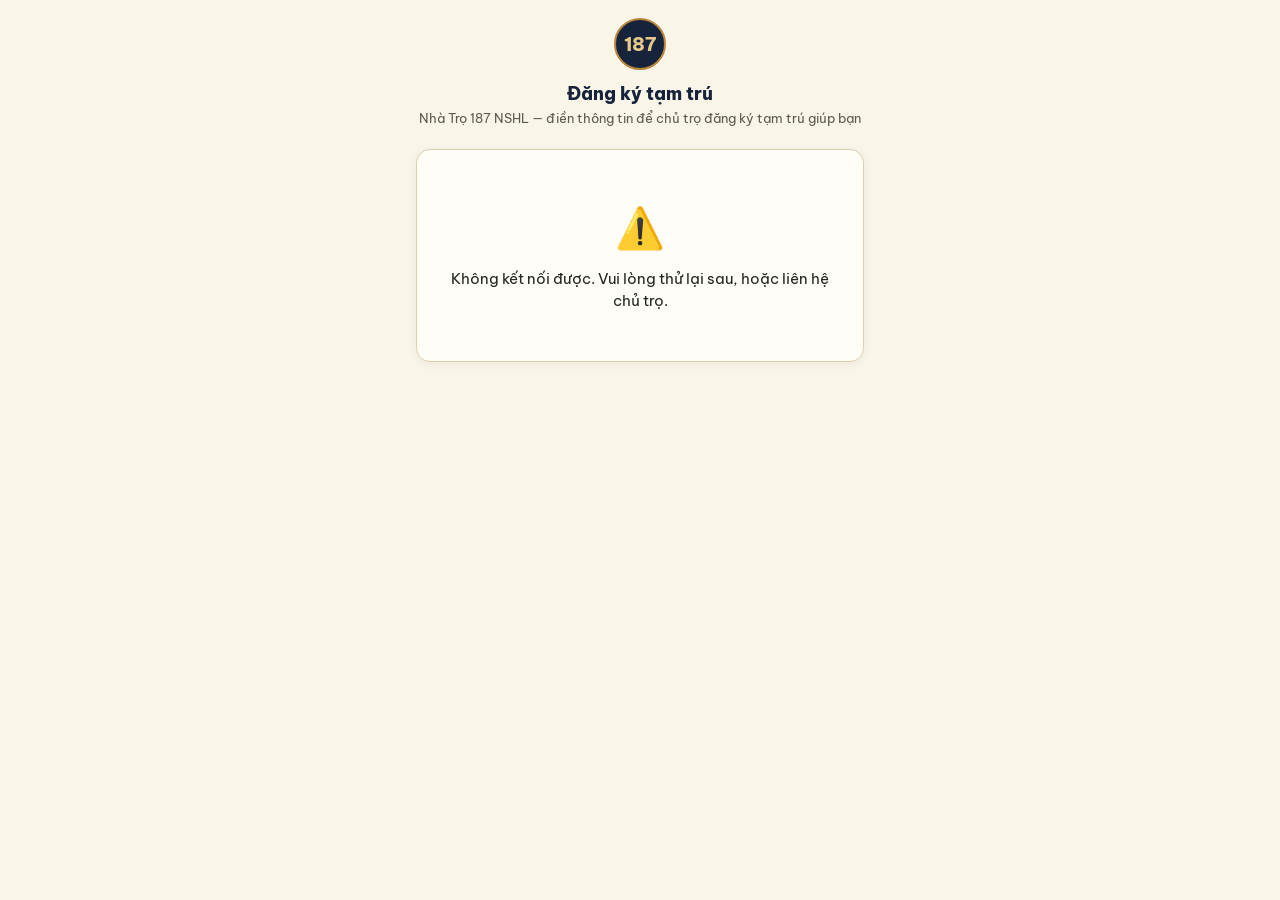
==== dangky.html @ ac2dc5b4 "Create dangky.html" ====
<!DOCTYPE html>
<html lang="vi">
<head>
<meta charset="UTF-8">
<meta name="viewport" content="width=device-width, initial-scale=1.0, maximum-scale=5, user-scalable=yes">
<title>Đăng ký tạm trú — Nhà Trọ 187 NSHL</title>
<link rel="preconnect" href="https://fonts.googleapis.com">
<link href="https://fonts.googleapis.com/css2?family=Be+Vietnam+Pro:wght@400;500;600;700;800&display=swap" rel="stylesheet">
<style>
:root{
  --paper:#FAF5E9; --card:#FFFDF8; --ink:#22241F; --ink-soft:#5B5A4E;
  --navy:#16233B; --brass:#B8863B; --brass-dark:#8C6526; --brass-light:#E6C989;
  --brick:#A8442B; --green-ok:#2F6B4F; --green-bg:#E3EFE6; --line:#DCCFAE; --danger:#B23A3A; --danger-bg:#F6E4E1;
}
*{box-sizing:border-box;}
html,body{margin:0;padding:0;}
body{background:var(--paper); color:var(--ink); font-family:'Be Vietnam Pro',-apple-system,sans-serif; font-size:15px; line-height:1.5; min-height:100vh;}
.wrap{max-width:480px; margin:0 auto; padding:18px 16px 40px;}
.seal{width:52px;height:52px;border-radius:50%; margin:0 auto 10px; display:flex; align-items:center; justify-content:center; background:var(--navy); color:var(--brass-light); font-weight:800; font-size:19px; border:2px solid var(--brass);}
h1{font-size:18px; text-align:center; margin:0 0 2px; color:var(--navy); font-weight:800;}
p.sub{text-align:center; color:var(--ink-soft); margin:0 0 20px; font-size:13px;}
.card{background:var(--card); border:1px solid var(--line); border-radius:14px; padding:18px; box-shadow:0 2px 10px rgba(22,35,59,.06); margin-bottom:14px;}
.room-banner{background:var(--brass-light); color:var(--brass-dark); border-radius:10px; padding:12px 14px; font-weight:800; font-size:14px; text-align:center; margin-bottom:14px; border:2px dashed var(--brass-dark);}
.field{margin-bottom:13px;}
.field label{display:block; font-size:12.5px; font-weight:600; color:var(--ink-soft); margin-bottom:5px;}
.field input, .field select{width:100%; padding:11px 12px; border:1px solid var(--line); border-radius:8px; background:#fff; color:var(--ink); font-size:15px;}
.field select{font-weight:700;}
.field input:focus, .field select:focus{outline:2px solid var(--brass-light); border-color:var(--brass);}
.req{color:var(--brick);}
.btn{display:inline-flex; align-items:center; justify-content:center; gap:6px; padding:12px 16px; border-radius:9px; border:1px solid transparent; font-weight:700; font-size:14.5px; width:100%; cursor:pointer;}
.btn-primary{background:var(--navy); color:#fff;}
.btn-outline{background:transparent; border-color:var(--line); color:var(--ink);}
.btn-sm{width:auto; padding:8px 12px; font-size:13px;}
.photo-box{border:1px dashed var(--line); border-radius:10px; padding:12px; text-align:center;}
.photo-box img{max-width:100%; border-radius:8px; margin-bottom:8px; display:block;}
.photo-actions{display:flex; gap:8px; justify-content:center; flex-wrap:wrap; margin-top:8px;}
.msg-box{text-align:center; padding:30px 16px;}
.msg-box .big{font-size:40px; margin-bottom:10px;}
.err-msg{color:var(--brick); font-size:13px; text-align:center; margin-top:10px; min-height:16px;}
.hint{font-size:11.5px; color:var(--ink-soft); margin-top:4px;}
.spinner{display:inline-block; width:14px; height:14px; border:2px solid rgba(255,255,255,.4); border-top-color:#fff; border-radius:50%; animation:spin .7s linear infinite; margin-right:6px;}
@keyframes spin{to{transform:rotate(360deg);}}
</style>
</head>
<body>
<div class="wrap">
  <div class="seal">187</div>
  <h1>Đăng ký tạm trú</h1>
  <p class="sub">Nhà Trọ 187 NSHL — điền thông tin để chủ trọ đăng ký tạm trú giúp bạn</p>
  <div id="content"><div class="card"><div class="msg-box">Đang kiểm tra liên kết…</div></div></div>
</div>

<script>
const WEBHOOK_URL = "https://script.google.com/macros/s/AKfycbzoLf_on_-YQcQBbGP_v0KvcoDlQDTaAsa7vgu5CFuiZDrvbzYg-w23-lYhY1lptvVJ/exec";
let selectedCccdFile = null, selectedHopDongFile = null;
let cccdRotation = 0, hopDongRotation = 0;

async function boot(){
  const content = document.getElementById('content');
  if(!WEBHOOK_URL){
    content.innerHTML = `<div class="card"><div class="msg-box"><div class="big">⚠️</div>Trang chưa được cấu hình đầy đủ. Vui lòng liên hệ chủ trọ.</div></div>`;
    return;
  }
  try{
    const res = await fetch(WEBHOOK_URL, {method:'POST', headers:{'Content-Type':'text/plain;charset=utf-8'}, body: JSON.stringify({action:'checkTamTruWindow'})});
    const json = await res.json();
    if(json && json.status==='ok' && json.open){
      renderForm(json);
    } else {
      content.innerHTML = `<div class="card"><div class="msg-box"><div class="big">🔒</div><b>Liên kết này hiện đã đóng</b><br><br>Vui lòng liên hệ chủ trọ để nhận liên kết đăng ký mới.</div></div>`;
    }
  }catch(err){
    content.innerHTML = `<div class="card"><div class="msg-box"><div class="big">⚠️</div>Không kết nối được. Vui lòng thử lại sau, hoặc liên hệ chủ trọ.</div></div>`;
  }
}

function renderForm(){
  const content = document.getElementById('content');
  let roomOptions = '<option value="">— Chọn số phòng —</option>';
  for(let i=1;i<=48;i++){ roomOptions += `<option value="${i}">Phòng ${i}</option>`; }
  content.innerHTML = `
    <div class="room-banner">⚠️ Vui lòng chọn ĐÚNG số phòng bạn đang ở trước khi điền tiếp bên dưới</div>
    <div class="card">
      <div class="field">
        <label>Số phòng đang ở <span class="req">*</span></label>
        <select id="f_phong">${roomOptions}</select>
      </div>
      <div class="field"><label>Họ và tên <span class="req">*</span></label><input type="text" id="f_hoten" spellcheck="false" autocorrect="off"></div>
      <div class="field"><label>Số điện thoại</label><input type="tel" id="f_sdt" spellcheck="false"></div>
      <div class="field"><label>Ngày sinh</label><input type="date" id="f_ngaysinh"></div>
      <div class="field"><label>Giới tính</label>
        <select id="f_gioitinh"><option value="">—</option><option value="Nam">Nam</option><option value="Nữ">Nữ</option></select>
      </div>
      <div class="field"><label>Số CCCD <span class="req">*</span></label><input type="text" id="f_cccd" inputmode="numeric" spellcheck="false"></div>
      <div class="field"><label>Ngày cấp CCCD</label><input type="date" id="f_ngaycap"></div>
      <div class="field"><label>Nơi cấp</label><input type="text" id="f_noicap" spellcheck="false"></div>
      <div class="field"><label>Địa chỉ thường trú (theo CCCD)</label><input type="text" id="f_thuongtru" spellcheck="false"></div>
      <div class="field"><label>Nghề nghiệp</label><input type="text" id="f_nghenghiep" spellcheck="false"></div>
    </div>

    <div class="card">
      <div class="field" style="margin-bottom:8px;"><label>📷 Ảnh CCCD (mặt trước hoặc gộp cả 2 mặt)</label></div>
      <div class="photo-box" id="cccdBox">
        <label class="btn btn-outline" style="margin:0;">📎 Chọn ảnh / Chụp ảnh
          <input type="file" accept="image/*" capture="environment" style="display:none" onchange="onPickPhoto(this.files[0],'cccd')">
        </label>
      </div>
    </div>

    <div class="card">
      <div class="field" style="margin-bottom:8px;"><label>📄 Ảnh hợp đồng (nếu có)</label></div>
      <div class="photo-box" id="hopDongBox">
        <label class="btn btn-outline" style="margin:0;">📎 Chọn ảnh / Chụp ảnh
          <input type="file" accept="image/*" capture="environment" style="display:none" onchange="onPickPhoto(this.files[0],'hopdong')">
        </label>
      </div>
    </div>

    <button class="btn btn-primary" id="submitBtn" onclick="submitForm()">Gửi đăng ký</button>
    <div class="err-msg" id="formErr"></div>
    <p class="hint" style="text-align:center;">Thông tin của bạn sẽ được chủ trọ xem lại và xác nhận trước khi hoàn tất đăng ký tạm trú.</p>
  `;
}

function onPickPhoto(file, kind){
  if(!file) return;
  const reader = new FileReader();
  reader.onload = ()=>{
    const img = new Image();
    img.onload = ()=>{
      if(kind==='cccd'){ selectedCccdFile = img; cccdRotation = 0; renderPhotoPreview('cccd'); }
      else { selectedHopDongFile = img; hopDongRotation = 0; renderPhotoPreview('hopdong'); }
    };
    img.src = reader.result;
  };
  reader.readAsDataURL(file);
}
function renderPhotoPreview(kind){
  const box = document.getElementById(kind==='cccd'?'cccdBox':'hopDongBox');
  const img = kind==='cccd'?selectedCccdFile:selectedHopDongFile;
  const rot = kind==='cccd'?cccdRotation:hopDongRotation;
  const dataUrl = rotatedDataUrl(img, rot, 0.6);
  box.innerHTML = `
    <img src="${dataUrl}" style="transform:none;">
    <div class="photo-actions">
      <button class="btn btn-outline btn-sm" onclick="rotatePhoto('${kind}',-90)">↺ Xoay trái</button>
      <button class="btn btn-outline btn-sm" onclick="rotatePhoto('${kind}',90)">↻ Xoay phải</button>
      <label class="btn btn-outline btn-sm" style="margin:0;">📎 Chọn lại
        <input type="file" accept="image/*" capture="environment" style="display:none" onchange="onPickPhoto(this.files[0],'${kind}')">
      </label>
    </div>
  `;
}
function rotatePhoto(kind, delta){
  if(kind==='cccd'){ cccdRotation = (cccdRotation + delta + 360) % 360; renderPhotoPreview('cccd'); }
  else { hopDongRotation = (hopDongRotation + delta + 360) % 360; renderPhotoPreview('hopdong'); }
}
function rotatedDataUrl(img, rotationDeg, quality){
  const swap = (rotationDeg===90 || rotationDeg===270);
  const w = swap ? img.height : img.width;
  const h = swap ? img.width : img.height;
  const canvas = document.createElement('canvas');
  canvas.width = w; canvas.height = h;
  const ctx = canvas.getContext('2d');
  ctx.translate(w/2, h/2);
  ctx.rotate(rotationDeg*Math.PI/180);
  ctx.drawImage(img, -img.width/2, -img.height/2);
  return canvas.toDataURL('image/jpeg', quality||0.8);
}
function compressedBase64(img, rotationDeg, maxDim){
  const swap = (rotationDeg===90 || rotationDeg===270);
  let w = swap ? img.height : img.width;
  let h = swap ? img.width : img.height;
  if(w>=h && w>maxDim){ h = Math.round(h*maxDim/w); w = maxDim; }
  else if(h>w && h>maxDim){ w = Math.round(w*maxDim/h); h = maxDim; }
  const canvas = document.createElement('canvas');
  canvas.width = w; canvas.height = h;
  const ctx = canvas.getContext('2d');
  ctx.translate(w/2, h/2);
  ctx.rotate(rotationDeg*Math.PI/180);
  const dw = swap ? h : w, dh = swap ? w : h;
  ctx.drawImage(img, -dw/2, -dh/2, dw, dh);
  return canvas.toDataURL('image/jpeg', 0.8).split(',')[1];
}

async function submitForm(){
  const errEl = document.getElementById('formErr');
  const btn = document.getElementById('submitBtn');
  const phong = document.getElementById('f_phong').value;
  const hoten = document.getElementById('f_hoten').value.trim();
  const cccd = document.getElementById('f_cccd').value.trim();
  if(!phong){ errEl.textContent = 'Vui lòng chọn số phòng.'; return; }
  if(!hoten){ errEl.textContent = 'Vui lòng nhập họ tên.'; return; }
  if(!cccd){ errEl.textContent = 'Vui lòng nhập số CCCD.'; return; }
  errEl.textContent = '';
  btn.disabled = true;
  btn.innerHTML = '<span class="spinner"></span> Đang gửi…';
  try{
    const payload = {
      action:'submitTamTruPending',
      phong: Number(phong),
      hoTen: hoten,
      soDienThoai: document.getElementById('f_sdt').value.trim(),
      ngaySinh: document.getElementById('f_ngaysinh').value,
      gioiTinh: document.getElementById('f_gioitinh').value,
      cccd: cccd,
      ngayCap: document.getElementById('f_ngaycap').value,
      noiCap: document.getElementById('f_noicap').value.trim(),
      thuongTru: document.getElementById('f_thuongtru').value.trim(),
      ngheNghiep: document.getElementById('f_nghenghiep').value.trim()
    };
    if(selectedCccdFile) payload.cccdBase64 = compressedBase64(selectedCccdFile, cccdRotation, 1600);
    if(selectedHopDongFile) payload.hopDongBase64 = compressedBase64(selectedHopDongFile, hopDongRotation, 1600);

    const res = await fetch(WEBHOOK_URL, {method:'POST', headers:{'Content-Type':'text/plain;charset=utf-8'}, body: JSON.stringify(payload)});
    const json = await res.json();
    if(json && json.status==='ok'){
      showSuccess();
    } else if(json && json.message==='full'){
      errEl.textContent = 'Đã đủ số lượng đăng ký cho đợt này. Vui lòng liên hệ chủ trọ.';
      btn.disabled = false; btn.textContent = 'Gửi đăng ký';
    } else if(json && json.message==='closed'){
      errEl.textContent = 'Liên kết đã đóng. Vui lòng liên hệ chủ trọ để nhận liên kết mới.';
      btn.disabled = false; btn.textContent = 'Gửi đăng ký';
    } else {
      errEl.textContent = 'Gửi thất bại, vui lòng thử lại.';
      btn.disabled = false; btn.textContent = 'Gửi đăng ký';
    }
  }catch(err){
    errEl.textContent = 'Lỗi kết nối, vui lòng thử lại.';
    btn.disabled = false; btn.textContent = 'Gửi đăng ký';
  }
}

function showSuccess(){
  const content = document.getElementById('content');
  content.innerHTML = `
    <div class="card">
      <div class="msg-box">
        <div class="big">✅</div>
        <b>Đã gửi đăng ký thành công!</b><br>
        <span style="color:var(--ink-soft); font-size:13px;">Chủ trọ sẽ xem lại và xác nhận thông tin của bạn.</span>
      </div>
      <button class="btn btn-primary" onclick="boot()">➕ Đăng ký cho người tiếp theo</button>
      <div style="height:8px;"></div>
      <button class="btn btn-outline" onclick="exitPage()">Thoát</button>
    </div>
  `;
}
function exitPage(){
  document.getElementById('content').innerHTML = '<div class="card"><div class="msg-box">Bạn có thể đóng trang này. Cảm ơn bạn!</div></div>';
}

boot();
</script>
</body>
</html>
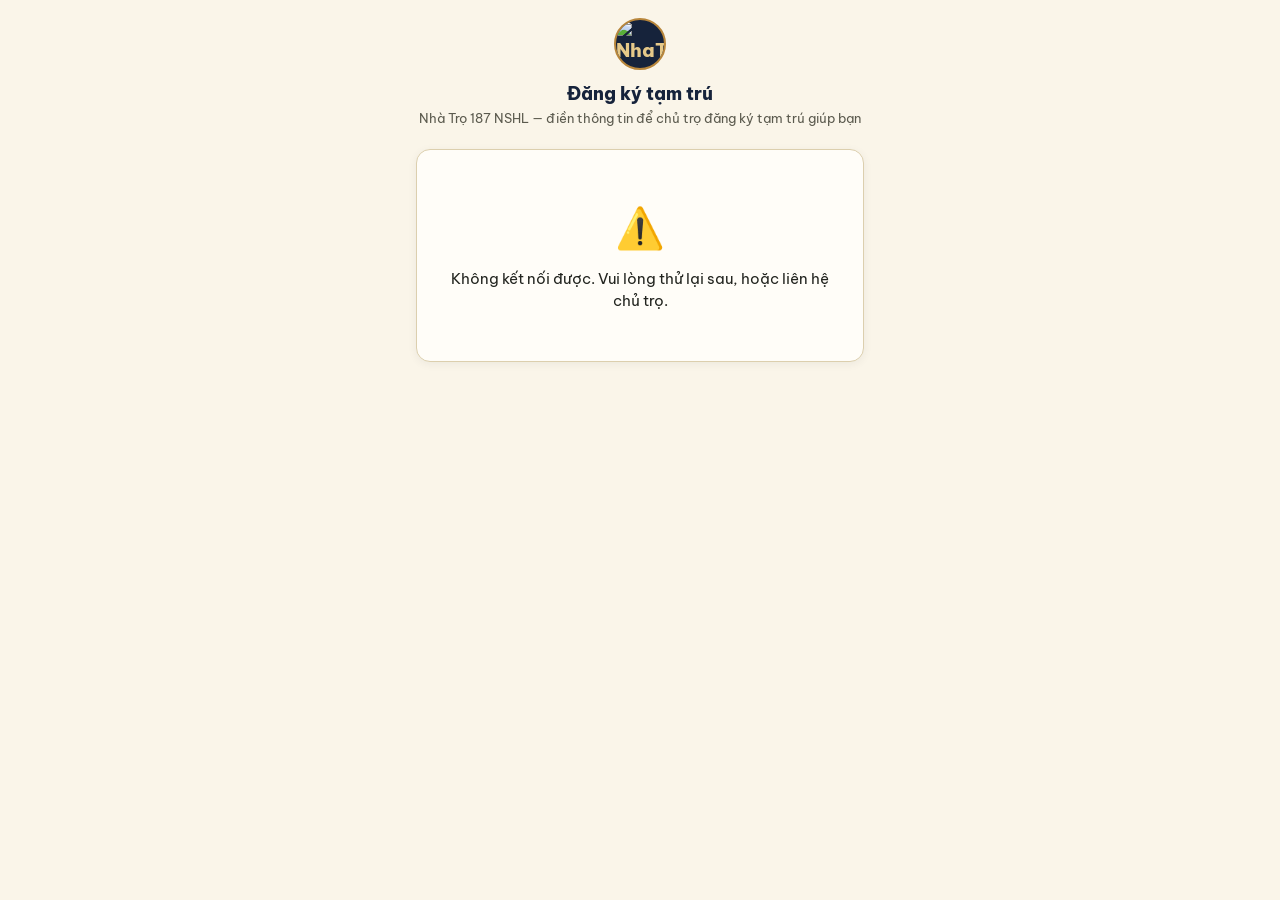
==== commit 8da37ba9: "Update dangky.html" ====
--- a/dangky.html
+++ b/dangky.html
@@ -44,7 +44,7 @@
 </head>
 <body>
 <div class="wrap">
-  <div class="seal">187</div>
+  <img src="logo_187_xanhla.png" alt="NhaTro187" style="width:52px;height:52px;border-radius:50%;object-fit:contain;margin:0 auto 10px;display:block;border:2px solid var(--brass);" class="seal">
   <h1>Đăng ký tạm trú</h1>
   <p class="sub">Nhà Trọ 187 NSHL — điền thông tin để chủ trọ đăng ký tạm trú giúp bạn</p>
   <div id="content"><div class="card"><div class="msg-box">Đang kiểm tra liên kết…</div></div></div>
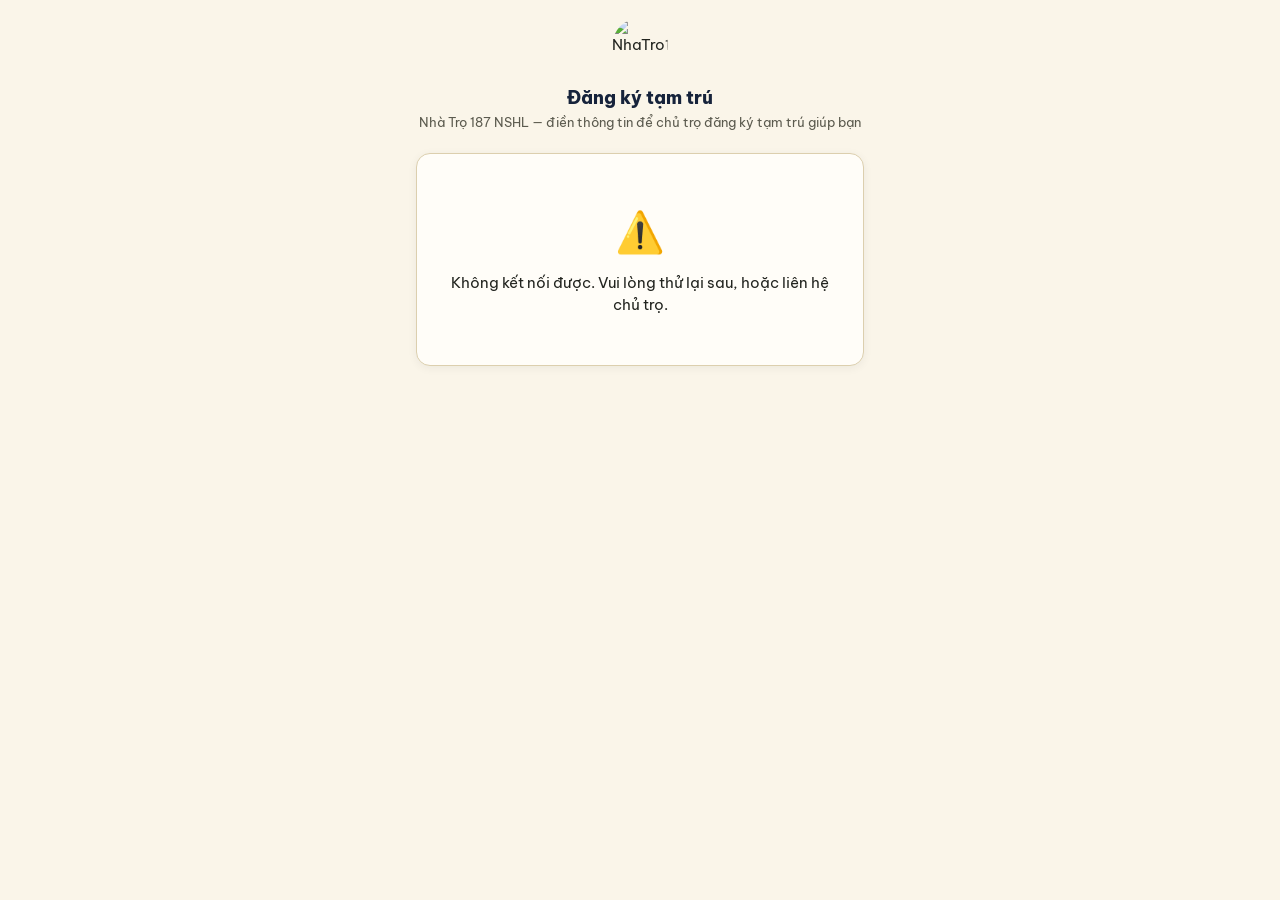
==== commit 0e77a06b: "Update dangky.html v4.3" ====
--- a/dangky.html
+++ b/dangky.html
@@ -40,11 +40,34 @@
 .hint{font-size:11.5px; color:var(--ink-soft); margin-top:4px;}
 .spinner{display:inline-block; width:14px; height:14px; border:2px solid rgba(255,255,255,.4); border-top-color:#fff; border-radius:50%; animation:spin .7s linear infinite; margin-right:6px;}
 @keyframes spin{to{transform:rotate(360deg);}}
+
+/* === CSS FIX v4.3 - Form Layout === */
+.field { display: block !important; margin-bottom: 14px; }
+.field label { display: block !important; font-size: 12px; font-weight: 600; color: var(--ink-soft); margin-bottom: 5px; text-transform: uppercase; letter-spacing: .04em; }
+.field input, .field select, .field textarea { display: block !important; width: 100%; padding: 10px 12px; border: 1px solid var(--line); border-radius: 8px; background: #fff; color: var(--ink); margin: 0; }
+.field input:focus, .field select:focus, .field textarea:focus { outline: 2px solid var(--brass-light); border-color: var(--brass); }
+.f { display: block !important; margin-bottom: 10px; }
+.f label { display: block !important; font-size: 11px; color: var(--ink-soft); margin-bottom: 4px; font-weight: 600; }
+.f input, .f select { display: block !important; width: 100%; padding: 7px 9px; border: 1px solid var(--line); border-radius: 6px; margin: 0; }
+.form-card { max-width: 500px; margin: 0 auto; padding: 20px; background: white; border-radius: 12px; box-shadow: 0 2px 8px rgba(0,0,0,0.1); }
+.btn-block { display: block !important; width: 100%; }
+.field-error { display: none; color: #B23A3A; font-size: 12px; margin-top: 6px; font-weight: 500; animation: slideDown 0.2s ease; }
+.field-error.show { display: block; }
+.field-valid-input { border-color: #2F6B4F !important; background-color: rgba(47, 107, 79, 0.02) !important; }
+.field-error-input { border-color: #B23A3A !important; background-color: rgba(178, 58, 58, 0.02) !important; }
+@keyframes slideDown { from { opacity: 0; transform: translateY(-4px); } to { opacity: 1; transform: translateY(0); } }
+.notification { position: fixed; bottom: 20px; right: 20px; max-width: 400px; padding: 16px 20px; border-radius: 8px; background: var(--card); border-left: 4px solid; box-shadow: 0 4px 12px rgba(0, 0, 0, 0.15); animation: slideInUp 0.3s ease; z-index: 9998; }
+.notification.success { border-left-color: #2F6B4F; background-color: rgba(47, 107, 79, 0.05); }
+.notification.error { border-left-color: #B23A3A; background-color: rgba(178, 58, 58, 0.05); }
+.notification.info { border-left-color: #B8863B; background-color: rgba(184, 134, 59, 0.05); }
+@keyframes slideInUp { from { transform: translateY(100%); opacity: 0; } to { transform: translateY(0); opacity: 1; } }
 </style>
+<!-- Optimization v4.3 CSS -->
+<link rel="stylesheet" href="optimization.css">
 </head>
 <body>
 <div class="wrap">
-  <img src="logo_187_xanhla.png" alt="NhaTro187" style="width:52px;height:52px;border-radius:50%;object-fit:contain;margin:0 auto 10px;display:block;border:2px solid var(--brass);" class="seal">
+  <img src="logo_187_xanhla.png" alt="NhaTro187" style="width:56px;height:56px;border-radius:50%;object-fit:contain;margin:0 auto 10px;display:block;" loading="lazy">
   <h1>Đăng ký tạm trú</h1>
   <p class="sub">Nhà Trọ 187 NSHL — điền thông tin để chủ trọ đăng ký tạm trú giúp bạn</p>
   <div id="content"><div class="card"><div class="msg-box">Đang kiểm tra liên kết…</div></div></div>
@@ -252,6 +275,25 @@
 }
 
 boot();
+
+// ===== NOTIFICATION FUNCTION v4.3 =====
+function showNotification(message, type = 'info') {
+  const notification = document.createElement('div');
+  notification.className = `notification ${type}`;
+  notification.setAttribute('role', 'status');
+  notification.setAttribute('aria-live', 'polite');
+  notification.textContent = message;
+  
+  document.body.appendChild(notification);
+  
+  setTimeout(() => {
+    notification.classList.add('hide');
+    setTimeout(() => notification.remove(), 300);
+  }, 3000);
+}
 </script>
+
+<!-- Optimization v4.3 Module -->
+<script src="optimization.js" defer></script>
 </body>
 </html>
--- a/optimization.css
+++ b/optimization.css
@@ -0,0 +1,343 @@
+/* ==========================================
+   OPTIMIZATION CSS v4.3
+   Skeleton Loaders | Loading States | Validation Feedback | Lazy Loading
+   ========================================== */
+
+/* ===== 1. SKELETON LOADERS ===== */
+
+.skeleton-item {
+  padding: 12px;
+  background: var(--card, #fff);
+  border-radius: 8px;
+  border: 1px solid var(--line, #e0e0e0);
+  margin-bottom: 12px;
+}
+
+.skeleton-line {
+  height: 12px;
+  background: linear-gradient(90deg, #f0f0f0 25%, #e0e0e0 50%, #f0f0f0 75%);
+  background-size: 200% 100%;
+  animation: skeleton-loading 1.5s infinite;
+  border-radius: 4px;
+}
+
+@keyframes skeleton-loading {
+  0% {
+    background-position: 200% 0;
+  }
+  100% {
+    background-position: -200% 0;
+  }
+}
+
+/* ===== 2. LOADING SPINNER ===== */
+
+.spinner-container {
+  display: flex;
+  flex-direction: column;
+  align-items: center;
+  justify-content: center;
+  padding: 40px 20px;
+  gap: 16px;
+}
+
+.spinner {
+  width: 40px;
+  height: 40px;
+  border: 4px solid rgba(22, 35, 59, 0.1);
+  border-top-color: #16233B;
+  border-radius: 50%;
+  animation: spinner-spin 0.8s linear infinite;
+}
+
+@keyframes spinner-spin {
+  to {
+    transform: rotate(360deg);
+  }
+}
+
+.spinner-text {
+  color: #16233B;
+  font-size: 14px;
+  font-weight: 600;
+  margin: 0;
+}
+
+/* ===== 3. FORM VALIDATION FEEDBACK ===== */
+
+.field {
+  position: relative;
+  margin-bottom: 14px;
+}
+
+.field input,
+.field select,
+.field textarea {
+  transition: all 0.2s ease;
+  position: relative;
+}
+
+/* Valid input styling */
+.field-valid-input {
+  border-color: #2F6B4F !important;
+  background-color: rgba(47, 107, 79, 0.02) !important;
+}
+
+.field-valid-input::after {
+  content: '✓';
+  position: absolute;
+  right: 10px;
+  top: 50%;
+  transform: translateY(-50%);
+  color: #2F6B4F;
+  font-weight: bold;
+}
+
+/* Error input styling */
+.field-error-input {
+  border-color: #B23A3A !important;
+  background-color: rgba(178, 58, 58, 0.02) !important;
+}
+
+.field-error-input::after {
+  content: '✕';
+  position: absolute;
+  right: 10px;
+  top: 50%;
+  transform: translateY(-50%);
+  color: #B23A3A;
+  font-weight: bold;
+}
+
+/* Error message styling */
+.field-error {
+  display: none;
+  color: #B23A3A;
+  font-size: 12px;
+  margin-top: 6px;
+  font-weight: 500;
+  animation: slideDown 0.2s ease;
+}
+
+.field-error.show {
+  display: block;
+}
+
+@keyframes slideDown {
+  from {
+    opacity: 0;
+    transform: translateY(-4px);
+  }
+  to {
+    opacity: 1;
+    transform: translateY(0);
+  }
+}
+
+/* Success message styling */
+.field-success {
+  display: none;
+  color: #2F6B4F;
+  font-size: 12px;
+  margin-top: 6px;
+  font-weight: 500;
+  animation: slideDown 0.2s ease;
+}
+
+.field-success.show {
+  display: block;
+}
+
+/* ===== 4. LAZY LOADING PLACEHOLDER ===== */
+
+img[loading="lazy"] {
+  background-color: #f0f0f0;
+  animation: pulse 2s ease-in-out infinite;
+}
+
+@keyframes pulse {
+  0%, 100% {
+    opacity: 1;
+  }
+  50% {
+    opacity: 0.7;
+  }
+}
+
+/* ===== 5. LOADING STATE ===== */
+
+.loading {
+  pointer-events: none;
+  opacity: 0.6;
+}
+
+.loading-overlay {
+  position: fixed;
+  top: 0;
+  left: 0;
+  right: 0;
+  bottom: 0;
+  background: rgba(0, 0, 0, 0.3);
+  display: flex;
+  align-items: center;
+  justify-content: center;
+  z-index: 9999;
+  backdrop-filter: blur(2px);
+}
+
+.loading-overlay.hidden {
+  display: none;
+}
+
+/* ===== 6. BUTTON LOADING STATE ===== */
+
+.btn.btn-loading {
+  position: relative;
+  color: transparent;
+  pointer-events: none;
+}
+
+.btn.btn-loading::after {
+  content: '';
+  position: absolute;
+  left: 50%;
+  top: 50%;
+  transform: translate(-50%, -50%);
+  width: 16px;
+  height: 16px;
+  border: 2px solid currentColor;
+  border-top-color: transparent;
+  border-radius: 50%;
+  animation: spinner-spin 0.8s linear infinite;
+}
+
+/* ===== 7. ACCESSIBILITY - SCREEN READER ONLY ===== */
+
+.sr-only {
+  position: absolute;
+  width: 1px;
+  height: 1px;
+  padding: 0;
+  margin: -1px;
+  overflow: hidden;
+  clip: rect(0, 0, 0, 0);
+  white-space: nowrap;
+  border-width: 0;
+}
+
+/* ===== 8. FOCUS STATES FOR A11Y ===== */
+
+button:focus-visible,
+input:focus-visible,
+select:focus-visible,
+textarea:focus-visible,
+a:focus-visible {
+  outline: 3px solid #B8863B;
+  outline-offset: 2px;
+}
+
+/* ===== 9. NOTIFICATION/TOAST MESSAGING ===== */
+
+.notification {
+  position: fixed;
+  bottom: 20px;
+  right: 20px;
+  max-width: 400px;
+  padding: 16px 20px;
+  border-radius: 8px;
+  background: var(--card);
+  border-left: 4px solid;
+  box-shadow: 0 4px 12px rgba(0, 0, 0, 0.15);
+  animation: slideInUp 0.3s ease;
+  z-index: 9998;
+}
+
+.notification.success {
+  border-left-color: #2F6B4F;
+  background-color: rgba(47, 107, 79, 0.05);
+}
+
+.notification.error {
+  border-left-color: #B23A3A;
+  background-color: rgba(178, 58, 58, 0.05);
+}
+
+.notification.info {
+  border-left-color: #B8863B;
+  background-color: rgba(184, 134, 59, 0.05);
+}
+
+@keyframes slideInUp {
+  from {
+    transform: translateY(100%);
+    opacity: 0;
+  }
+  to {
+    transform: translateY(0);
+    opacity: 1;
+  }
+}
+
+.notification.hide {
+  animation: slideOutDown 0.3s ease forwards;
+}
+
+@keyframes slideOutDown {
+  from {
+    transform: translateY(0);
+    opacity: 1;
+  }
+  to {
+    transform: translateY(100%);
+    opacity: 0;
+  }
+}
+
+/* ===== 10. PERFORMANCE - REDUCE MOTION ===== */
+
+@media (prefers-reduced-motion: reduce) {
+  *,
+  *::before,
+  *::after {
+    animation-duration: 0.01ms !important;
+    animation-iteration-count: 1 !important;
+    transition-duration: 0.01ms !important;
+  }
+
+  .skeleton-line,
+  .spinner,
+  .btn:active {
+    animation: none;
+  }
+}
+
+/* ===== 11. DARK MODE SUPPORT (FUTURE) ===== */
+
+@media (prefers-color-scheme: dark) {
+  .skeleton-line {
+    background: linear-gradient(90deg, #2a3a4a 25%, #3a4a5a 50%, #2a3a4a 75%);
+    background-size: 200% 100%;
+  }
+
+  img[loading="lazy"] {
+    background-color: #2a3a4a;
+  }
+
+  .notification {
+    background: #1a2a3a;
+  }
+}
+
+/* ===== 12. RESPONSIVE ADJUSTMENTS ===== */
+
+@media (max-width: 480px) {
+  .notification {
+    left: 10px;
+    right: 10px;
+    max-width: none;
+  }
+
+  .loading-overlay {
+    padding: 20px;
+  }
+}
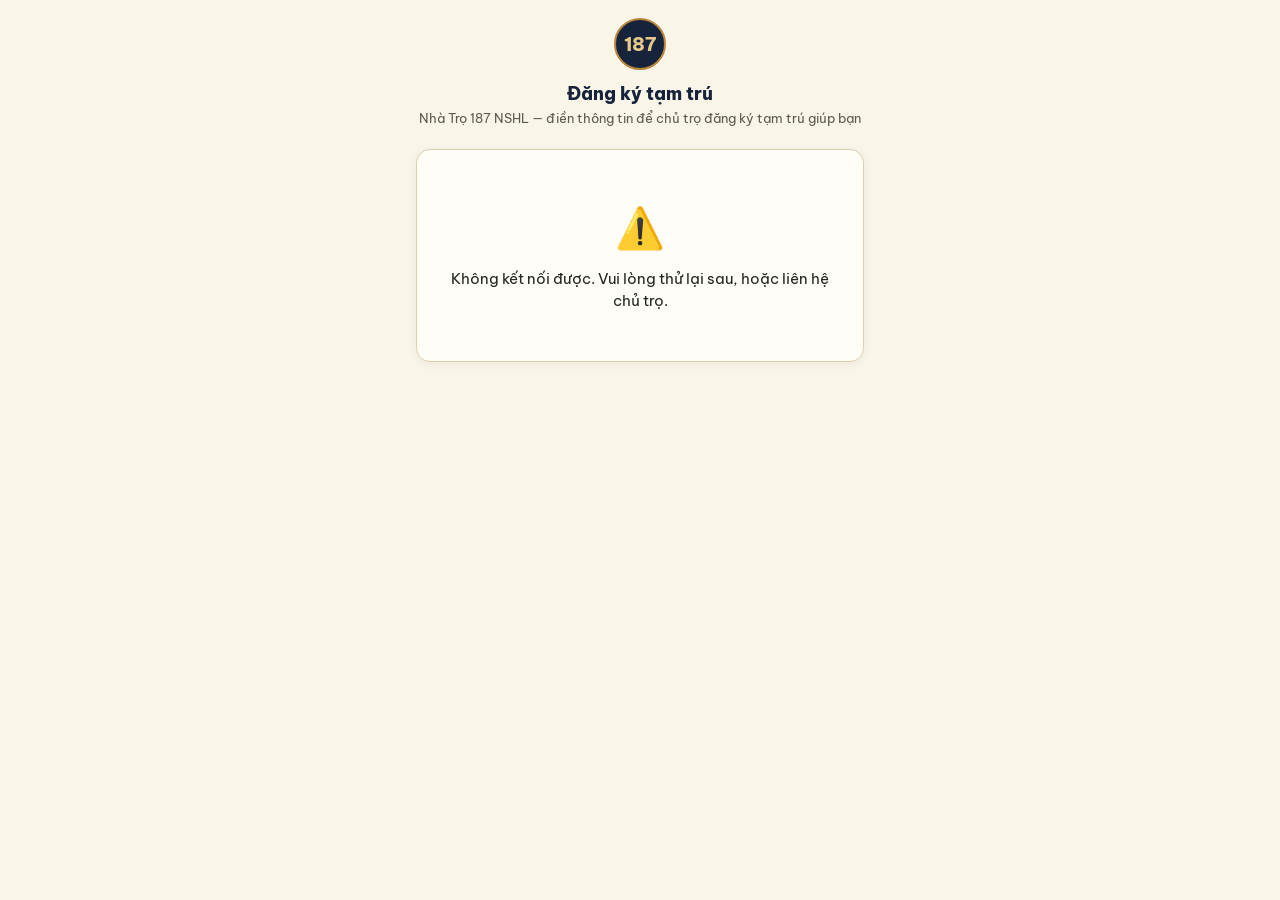
==== commit bb7c1814: "Update dangky.html" ====
--- a/dangky.html
+++ b/dangky.html
@@ -40,34 +40,11 @@
 .hint{font-size:11.5px; color:var(--ink-soft); margin-top:4px;}
 .spinner{display:inline-block; width:14px; height:14px; border:2px solid rgba(255,255,255,.4); border-top-color:#fff; border-radius:50%; animation:spin .7s linear infinite; margin-right:6px;}
 @keyframes spin{to{transform:rotate(360deg);}}
-
-/* === CSS FIX v4.3 - Form Layout === */
-.field { display: block !important; margin-bottom: 14px; }
-.field label { display: block !important; font-size: 12px; font-weight: 600; color: var(--ink-soft); margin-bottom: 5px; text-transform: uppercase; letter-spacing: .04em; }
-.field input, .field select, .field textarea { display: block !important; width: 100%; padding: 10px 12px; border: 1px solid var(--line); border-radius: 8px; background: #fff; color: var(--ink); margin: 0; }
-.field input:focus, .field select:focus, .field textarea:focus { outline: 2px solid var(--brass-light); border-color: var(--brass); }
-.f { display: block !important; margin-bottom: 10px; }
-.f label { display: block !important; font-size: 11px; color: var(--ink-soft); margin-bottom: 4px; font-weight: 600; }
-.f input, .f select { display: block !important; width: 100%; padding: 7px 9px; border: 1px solid var(--line); border-radius: 6px; margin: 0; }
-.form-card { max-width: 500px; margin: 0 auto; padding: 20px; background: white; border-radius: 12px; box-shadow: 0 2px 8px rgba(0,0,0,0.1); }
-.btn-block { display: block !important; width: 100%; }
-.field-error { display: none; color: #B23A3A; font-size: 12px; margin-top: 6px; font-weight: 500; animation: slideDown 0.2s ease; }
-.field-error.show { display: block; }
-.field-valid-input { border-color: #2F6B4F !important; background-color: rgba(47, 107, 79, 0.02) !important; }
-.field-error-input { border-color: #B23A3A !important; background-color: rgba(178, 58, 58, 0.02) !important; }
-@keyframes slideDown { from { opacity: 0; transform: translateY(-4px); } to { opacity: 1; transform: translateY(0); } }
-.notification { position: fixed; bottom: 20px; right: 20px; max-width: 400px; padding: 16px 20px; border-radius: 8px; background: var(--card); border-left: 4px solid; box-shadow: 0 4px 12px rgba(0, 0, 0, 0.15); animation: slideInUp 0.3s ease; z-index: 9998; }
-.notification.success { border-left-color: #2F6B4F; background-color: rgba(47, 107, 79, 0.05); }
-.notification.error { border-left-color: #B23A3A; background-color: rgba(178, 58, 58, 0.05); }
-.notification.info { border-left-color: #B8863B; background-color: rgba(184, 134, 59, 0.05); }
-@keyframes slideInUp { from { transform: translateY(100%); opacity: 0; } to { transform: translateY(0); opacity: 1; } }
 </style>
-<!-- Optimization v4.3 CSS -->
-<link rel="stylesheet" href="optimization.css">
 </head>
 <body>
 <div class="wrap">
-  <img src="logo_187_xanhla.png" alt="NhaTro187" style="width:56px;height:56px;border-radius:50%;object-fit:contain;margin:0 auto 10px;display:block;" loading="lazy">
+  <div class="seal">187</div>
   <h1>Đăng ký tạm trú</h1>
   <p class="sub">Nhà Trọ 187 NSHL — điền thông tin để chủ trọ đăng ký tạm trú giúp bạn</p>
   <div id="content"><div class="card"><div class="msg-box">Đang kiểm tra liên kết…</div></div></div>
@@ -75,6 +52,21 @@
 
 <script>
 const WEBHOOK_URL = "https://script.google.com/macros/s/AKfycbzoLf_on_-YQcQBbGP_v0KvcoDlQDTaAsa7vgu5CFuiZDrvbzYg-w23-lYhY1lptvVJ/exec";
+
+// ===== ENCRYPTION v4.3.2 =====
+const SECRET_KEY = "nhatrogx187nshl-2024-secret-key";
+
+function encryptField(text, key) {
+  if (!text) return text;
+  let xored = '';
+  for (let i = 0; i < text.length; i++) {
+    xored += String.fromCharCode(text.charCodeAt(i) ^ key.charCodeAt(i % key.length));
+  }
+  return '[ENC]' + btoa(xored);
+}
+
+const ENCRYPT_FIELDS = ['hoTen', 'cccd', 'soDienThoai', 'thuongTru', 'ngaySinh', 'noiCap', 'ngheNghiep', 'gioiTinh'];
+
 let selectedCccdFile = null, selectedHopDongFile = null;
 let cccdRotation = 0, hopDongRotation = 0;
 
@@ -222,15 +214,15 @@
     const payload = {
       action:'submitTamTruPending',
       phong: Number(phong),
-      hoTen: hoten,
-      soDienThoai: document.getElementById('f_sdt').value.trim(),
-      ngaySinh: document.getElementById('f_ngaysinh').value,
-      gioiTinh: document.getElementById('f_gioitinh').value,
-      cccd: cccd,
+      hoTen: encryptField(hoten, SECRET_KEY),
+      soDienThoai: encryptField(document.getElementById('f_sdt').value.trim(), SECRET_KEY),
+      ngaySinh: encryptField(document.getElementById('f_ngaysinh').value, SECRET_KEY),
+      gioiTinh: encryptField(document.getElementById('f_gioitinh').value, SECRET_KEY),
+      cccd: encryptField(cccd, SECRET_KEY),
       ngayCap: document.getElementById('f_ngaycap').value,
-      noiCap: document.getElementById('f_noicap').value.trim(),
-      thuongTru: document.getElementById('f_thuongtru').value.trim(),
-      ngheNghiep: document.getElementById('f_nghenghiep').value.trim()
+      noiCap: encryptField(document.getElementById('f_noicap').value.trim(), SECRET_KEY),
+      thuongTru: encryptField(document.getElementById('f_thuongtru').value.trim(), SECRET_KEY),
+      ngheNghiep: encryptField(document.getElementById('f_nghenghiep').value.trim(), SECRET_KEY)
     };
     if(selectedCccdFile) payload.cccdBase64 = compressedBase64(selectedCccdFile, cccdRotation, 1600);
     if(selectedHopDongFile) payload.hopDongBase64 = compressedBase64(selectedHopDongFile, hopDongRotation, 1600);
@@ -275,25 +267,6 @@
 }
 
 boot();
-
-// ===== NOTIFICATION FUNCTION v4.3 =====
-function showNotification(message, type = 'info') {
-  const notification = document.createElement('div');
-  notification.className = `notification ${type}`;
-  notification.setAttribute('role', 'status');
-  notification.setAttribute('aria-live', 'polite');
-  notification.textContent = message;
-  
-  document.body.appendChild(notification);
-  
-  setTimeout(() => {
-    notification.classList.add('hide');
-    setTimeout(() => notification.remove(), 300);
-  }, 3000);
-}
 </script>
-
-<!-- Optimization v4.3 Module -->
-<script src="optimization.js" defer></script>
 </body>
 </html>
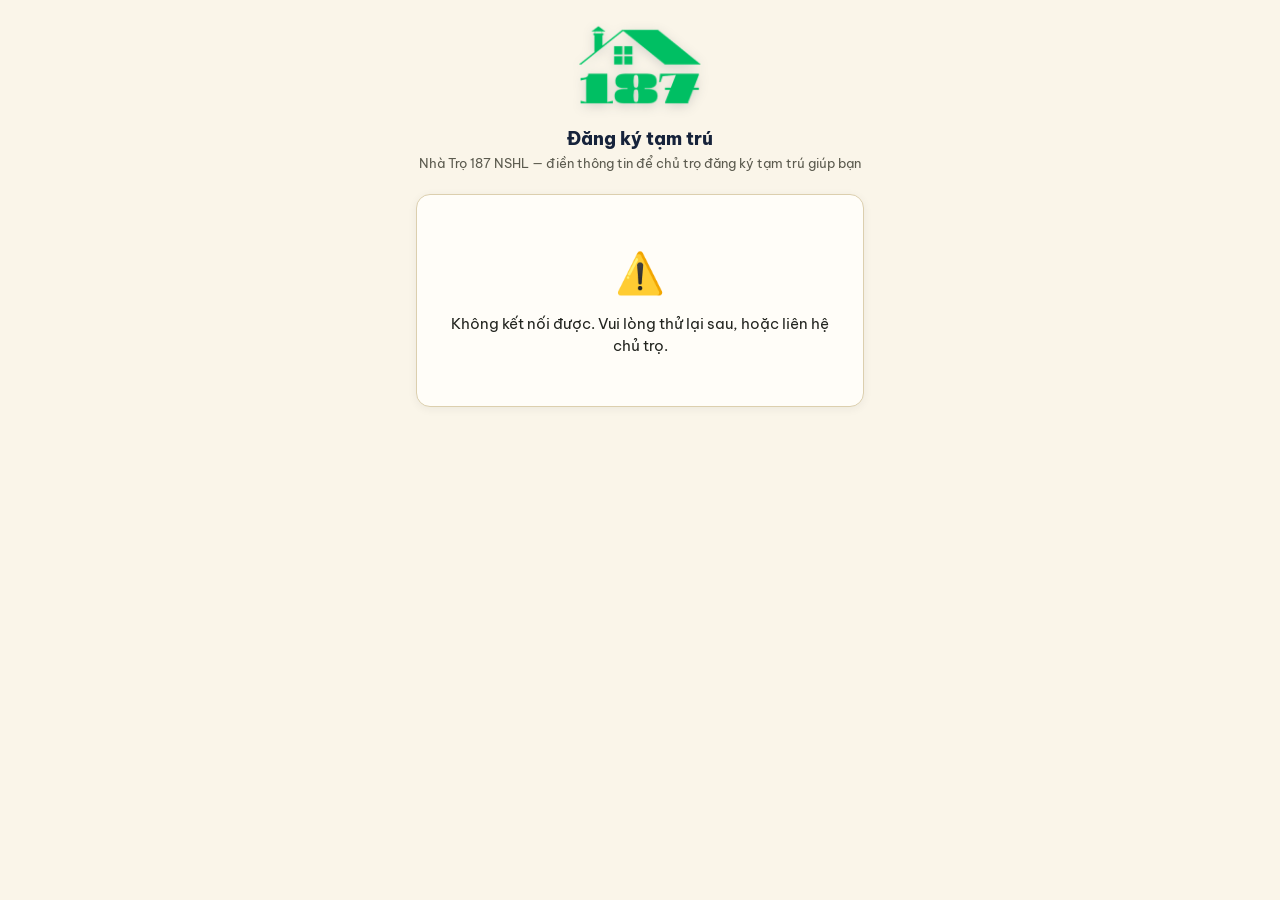
==== commit e005b4d8: "Update dangky.html" ====
--- a/dangky.html
+++ b/dangky.html
@@ -4,6 +4,8 @@
 <meta charset="UTF-8">
 <meta name="viewport" content="width=device-width, initial-scale=1.0, maximum-scale=5, user-scalable=yes">
 <title>Đăng ký tạm trú — Nhà Trọ 187 NSHL</title>
+<link rel="icon" type="image/png" href="logo_187_xanhla.png">
+<link rel="apple-touch-icon" href="logo_187_xanhla.png">
 <link rel="preconnect" href="https://fonts.googleapis.com">
 <link href="https://fonts.googleapis.com/css2?family=Be+Vietnam+Pro:wght@400;500;600;700;800&display=swap" rel="stylesheet">
 <style>
@@ -16,14 +18,21 @@
 html,body{margin:0;padding:0;}
 body{background:var(--paper); color:var(--ink); font-family:'Be Vietnam Pro',-apple-system,sans-serif; font-size:15px; line-height:1.5; min-height:100vh;}
 .wrap{max-width:480px; margin:0 auto; padding:18px 16px 40px;}
-.seal{width:52px;height:52px;border-radius:50%; margin:0 auto 10px; display:flex; align-items:center; justify-content:center; background:var(--navy); color:var(--brass-light); font-weight:800; font-size:19px; border:2px solid var(--brass);}
+.seal{display:block; width:124px; height:auto; margin:2px auto 12px; filter:drop-shadow(0 3px 6px rgba(22,35,59,.16));}
 h1{font-size:18px; text-align:center; margin:0 0 2px; color:var(--navy); font-weight:800;}
 p.sub{text-align:center; color:var(--ink-soft); margin:0 0 20px; font-size:13px;}
 .card{background:var(--card); border:1px solid var(--line); border-radius:14px; padding:18px; box-shadow:0 2px 10px rgba(22,35,59,.06); margin-bottom:14px;}
 .room-banner{background:var(--brass-light); color:var(--brass-dark); border-radius:10px; padding:12px 14px; font-weight:800; font-size:14px; text-align:center; margin-bottom:14px; border:2px dashed var(--brass-dark);}
 .field{margin-bottom:13px;}
 .field label{display:block; font-size:12.5px; font-weight:600; color:var(--ink-soft); margin-bottom:5px;}
-.field input, .field select{width:100%; padding:11px 12px; border:1px solid var(--line); border-radius:8px; background:#fff; color:var(--ink); font-size:15px;}
+.field input, .field select{width:100%; padding:11px 12px; border:1px solid var(--line); border-radius:8px; background:#fff; color:var(--ink); font-size:16px;}
+/* Ô ngày: 3 ô con dd/mm/yyyy và nút lịch vẽ theo cỡ chữ — chữ nhỏ thì rất khó bấm
+   trên điện thoại. Cho cỡ 16px (dưới 16px iOS tự phóng to trang) và nới nút lịch. */
+.field input[type="date"]{min-height:48px; font-size:16px; line-height:1.2;}
+.field input[type="date"]::-webkit-calendar-picker-indicator{
+  width:26px; height:26px; padding:2px; cursor:pointer; opacity:.7;
+}
+.field input[type="date"]::-webkit-calendar-picker-indicator:hover{opacity:1;}
 .field select{font-weight:700;}
 .field input:focus, .field select:focus{outline:2px solid var(--brass-light); border-color:var(--brass);}
 .req{color:var(--brick);}
@@ -44,7 +53,7 @@
 </head>
 <body>
 <div class="wrap">
-  <div class="seal">187</div>
+  <img class="seal" src="logo_187_xanhla.png" alt="Nhà trọ 187 Ni Sư Huỳnh Liên" width="124" height="79">
   <h1>Đăng ký tạm trú</h1>
   <p class="sub">Nhà Trọ 187 NSHL — điền thông tin để chủ trọ đăng ký tạm trú giúp bạn</p>
   <div id="content"><div class="card"><div class="msg-box">Đang kiểm tra liên kết…</div></div></div>
@@ -52,20 +61,23 @@
 
 <script>
 const WEBHOOK_URL = "https://script.google.com/macros/s/AKfycbzoLf_on_-YQcQBbGP_v0KvcoDlQDTaAsa7vgu5CFuiZDrvbzYg-w23-lYhY1lptvVJ/exec";
-
-// ===== ENCRYPTION v4.3.2 =====
+/* ===== Che dữ liệu nhạy cảm trước khi ghi vào Google Sheet (v4.3) =====
+   XOR trên BYTE UTF-8 rồi mới base64 -> không làm hỏng dấu tiếng Việt.
+   KHOÁ NÀY PHẢI GIỐNG HỆT trong index.html. */
 const SECRET_KEY = "nhatrogx187nshl-2024-secret-key";
 
-function encryptField(text, key) {
-  if (!text) return text;
-  let xored = '';
-  for (let i = 0; i < text.length; i++) {
-    xored += String.fromCharCode(text.charCodeAt(i) ^ key.charCodeAt(i % key.length));
-  }
-  return '[ENC]' + btoa(xored);
-}
-
-const ENCRYPT_FIELDS = ['hoTen', 'cccd', 'soDienThoai', 'thuongTru', 'ngaySinh', 'noiCap', 'ngheNghiep', 'gioiTinh'];
+function encField(text){
+  if(text === null || text === undefined || text === '') return text;
+  try{
+    const data = new TextEncoder().encode(String(text));
+    const key  = new TextEncoder().encode(SECRET_KEY);
+    let bin = '';
+    for(let i=0; i<data.length; i++) bin += String.fromCharCode(data[i] ^ key[i % key.length]);
+    return '[ENC]' + btoa(bin);
+  }catch(e){
+    return text; // không che được thì gửi nguyên bản, tuyệt đối không chặn việc gửi form
+  }
+}
 
 let selectedCccdFile = null, selectedHopDongFile = null;
 let cccdRotation = 0, hopDongRotation = 0;
@@ -214,15 +226,15 @@
     const payload = {
       action:'submitTamTruPending',
       phong: Number(phong),
-      hoTen: encryptField(hoten, SECRET_KEY),
-      soDienThoai: encryptField(document.getElementById('f_sdt').value.trim(), SECRET_KEY),
-      ngaySinh: encryptField(document.getElementById('f_ngaysinh').value, SECRET_KEY),
-      gioiTinh: encryptField(document.getElementById('f_gioitinh').value, SECRET_KEY),
-      cccd: encryptField(cccd, SECRET_KEY),
+      hoTen: encField(hoten),
+      soDienThoai: encField(document.getElementById('f_sdt').value.trim()),
+      ngaySinh: encField(document.getElementById('f_ngaysinh').value),
+      gioiTinh: encField(document.getElementById('f_gioitinh').value),
+      cccd: encField(cccd),
       ngayCap: document.getElementById('f_ngaycap').value,
-      noiCap: encryptField(document.getElementById('f_noicap').value.trim(), SECRET_KEY),
-      thuongTru: encryptField(document.getElementById('f_thuongtru').value.trim(), SECRET_KEY),
-      ngheNghiep: encryptField(document.getElementById('f_nghenghiep').value.trim(), SECRET_KEY)
+      noiCap: encField(document.getElementById('f_noicap').value.trim()),
+      thuongTru: encField(document.getElementById('f_thuongtru').value.trim()),
+      ngheNghiep: encField(document.getElementById('f_nghenghiep').value.trim())
     };
     if(selectedCccdFile) payload.cccdBase64 = compressedBase64(selectedCccdFile, cccdRotation, 1600);
     if(selectedHopDongFile) payload.hopDongBase64 = compressedBase64(selectedHopDongFile, hopDongRotation, 1600);
